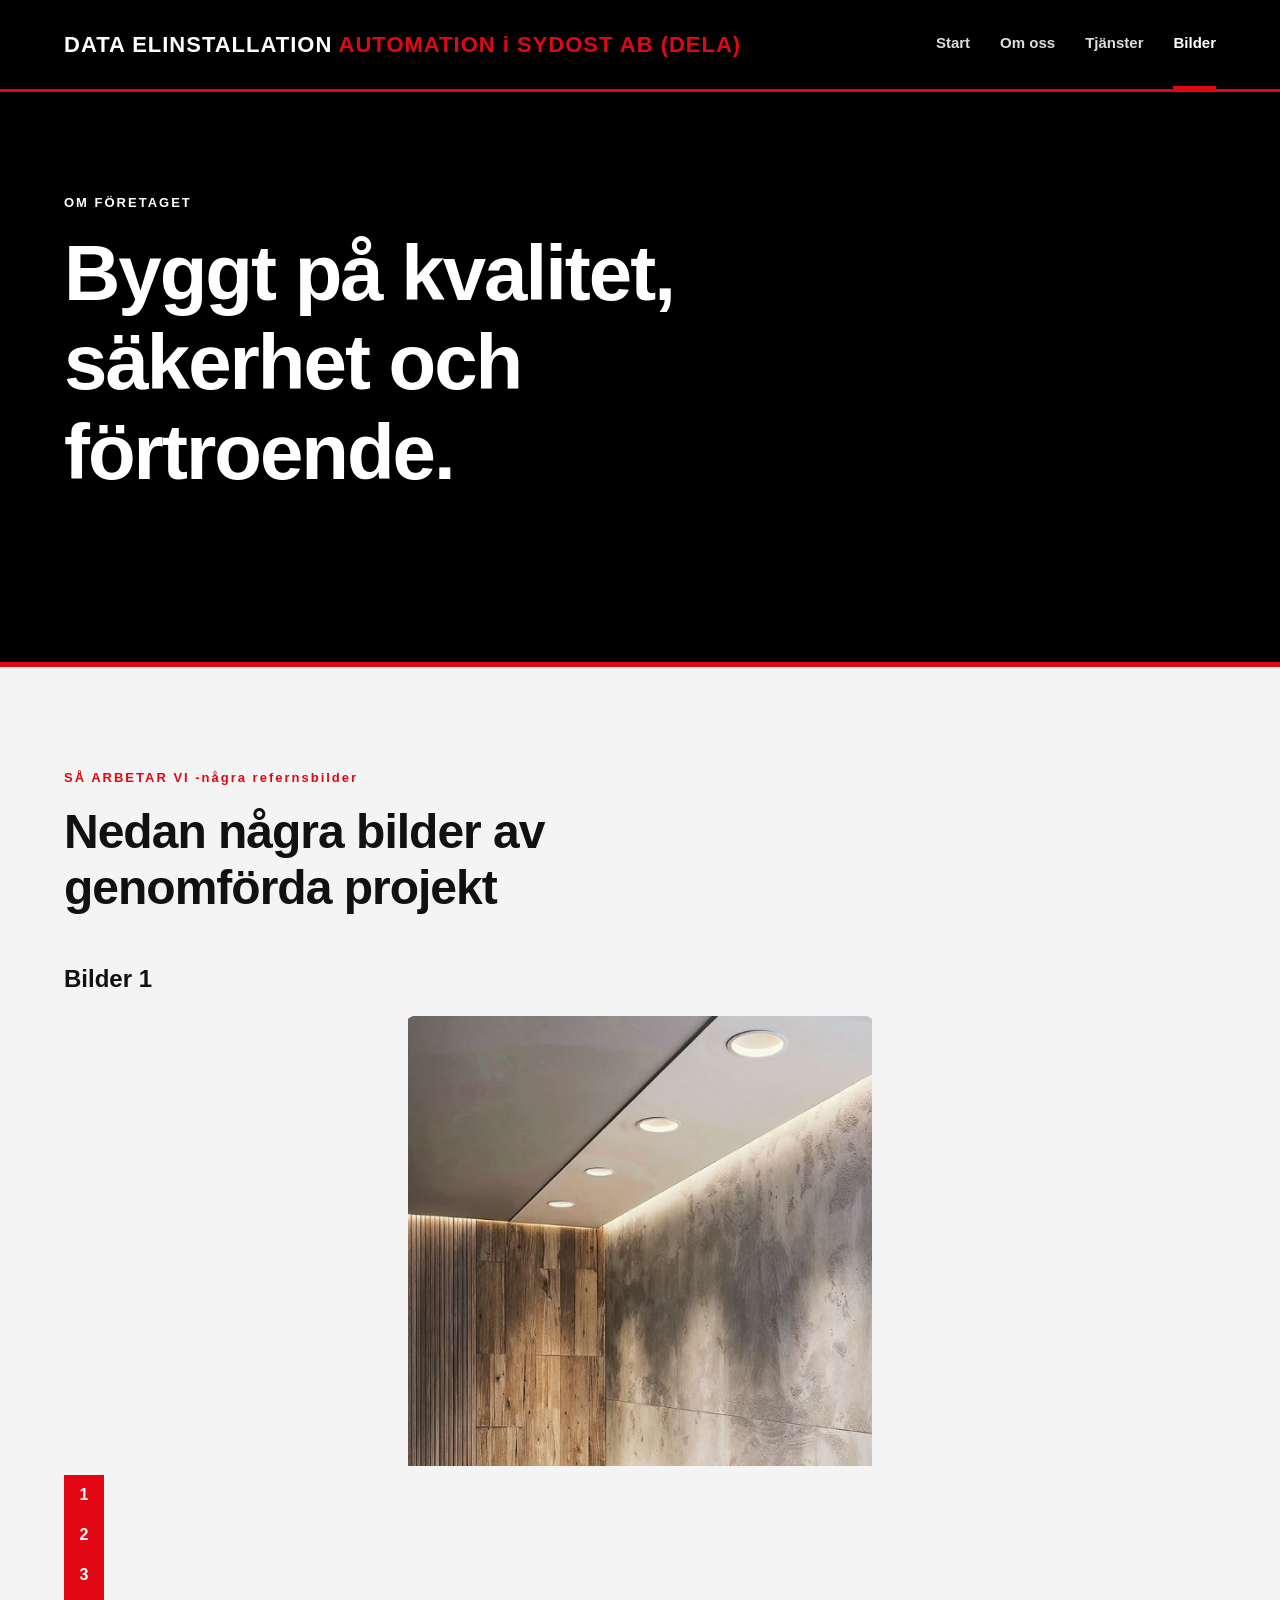
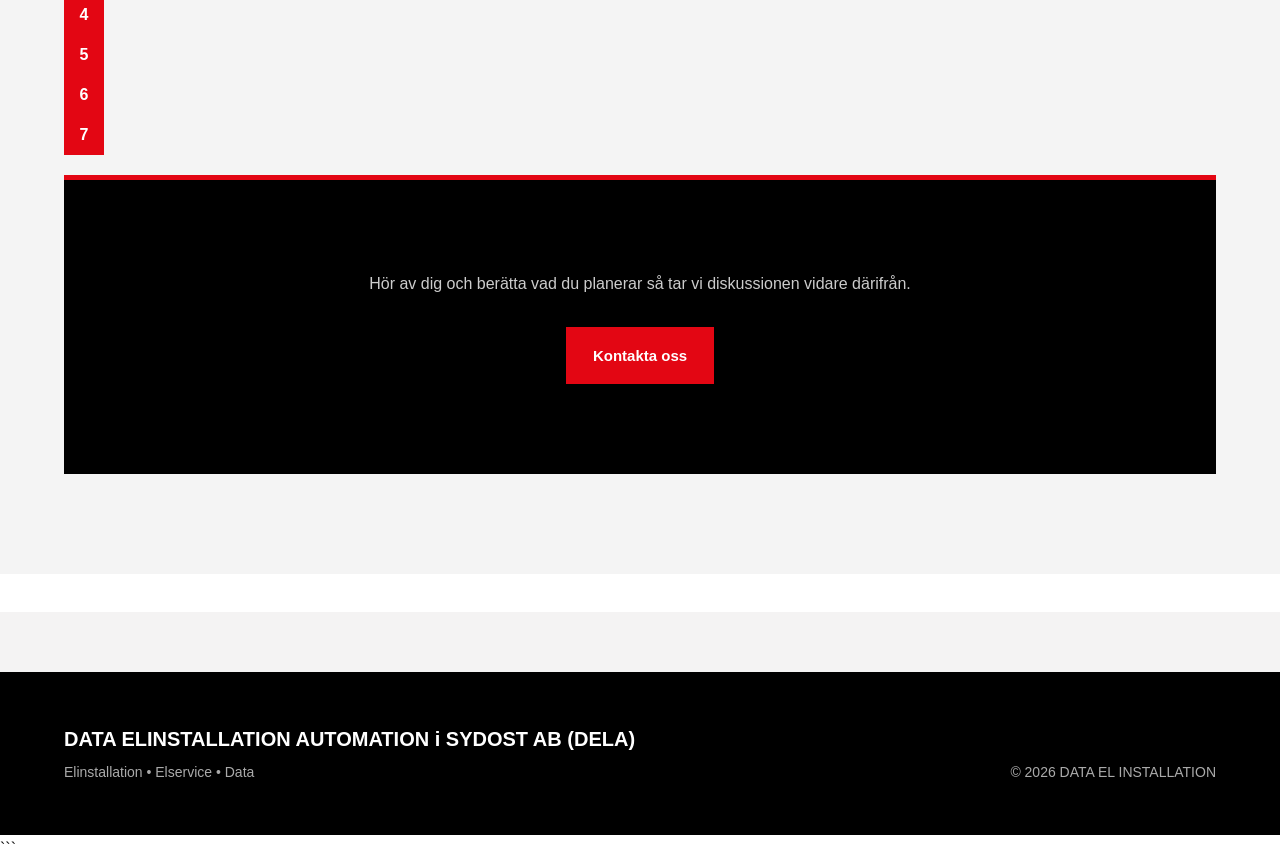
==== bilder.html @ 3f7f7e76 "ändring border" ====
<!DOCTYPE html>
<html lang="sv">

<head>
    <meta charset="UTF-8">
    <meta name="viewport" content="width=device-width, initial-scale=1.0">

    <meta
        name="description"
        content="Läs mer om  DATA ELINSTALLATION AUTOMATION i SYDOST AB (DELA) och hur vi arbetar med elinstallationer, elservice, belysning, data och nätverk."
    >

    <title>Om oss | DATA ELINSTALLATION AUTOMATION i SYDOST AB (DELA)</title>

    <link rel="stylesheet" href="css/style.css">
</head>







<body>

    <header class="site-header">

        <div class="container header-container">

            <a href="index.html" class="logo">
                DATA ELINSTALLATION<span> AUTOMATION i SYDOST AB (DELA) </span>
            </a>

            <nav class="navigation" aria-label="Huvudmeny">
                <a href="index.html">Start</a>
                <a href="om-oss.html">Om oss</a>
                <a href="tjanster.html">Tjänster</a>
                <a href="bilder.html" class="active"> Bilder</a>
               <!-- <a href="kontakt.html">Kontakt</a> -->
            </nav>

        </div>

    </header>


    <main>

        <!-- SIDHUVUD -->
        <section class="page-header">

            <div class="container">

                <p class="eyebrow light">
                    OM FÖRETAGET
                </p>

                <h1>
                   Byggt på kvalitet, säkerhet och förtroende.
                </h1>

            </div>

        </section>


       


        <!-- VÄRDERINGAR -->
        <section class="section section-light">

            <div class="container">

                <div class="section-heading">

                    <p class="eyebrow">
                        SÅ ARBETAR VI -några refernsbilder
                    </p>

                    <h2>
                      Nedan några bilder av genomförda projekt
                    </h2>

                </div>





    <h3>Bilder 1</h3>


    





<div style="text-align: center;">

    <!-- Bildvisning -->
    <div>
        <img id="bildvisare"
             src="bilder/Spot1.PNG"
             alt="Spot1"
             style="width: 100%; max-width: 800px; height: 450px; object-fit: contain;">
    </div>


<!-- Klickbara bildnummer -->
<div class="quality-navigation">

    <button class="bildknapp" onclick="visaBild(1)">1</button>
    <button class="bildknapp" onclick="visaBild(2)">2</button>
    <button class="bildknapp" onclick="visaBild(3)">3</button>
    <button class="bildknapp" onclick="visaBild(4)">4</button>
    <button class="bildknapp" onclick="visaBild(5)">5</button>
    <button class="bildknapp" onclick="visaBild(6)">6</button>
    <button class="bildknapp" onclick="visaBild(7)">7</button>

</div>



</div>

<script>
    function visaBild(nummer) {

        const bilder = [
            "bilder/Spot1.PNG",
            "bilder/Spot2.PNG",
            "bilder/Spot3.PNG",
            "bilder/Spot4.PNG",
            "bilder/Spot5.PNG",
            "bilder/Spot6.PNG",
            "bilder/Spot7.PNG"
        ];

        const bild = document.getElementById("bildvisare");

        bild.src = bilder[nummer - 1];
        bild.alt = "Spot" + nummer;
    }
</script>




<div style="height: 20px;"></div>




        <!-- CTA -->
        <section class="cta">

            <div class="container">

                <p>
                    Hör av dig och berätta vad du planerar så tar vi
                    diskussionen vidare därifrån.
                </p>

                <a href="kontakt.html" class="button">
                    Kontakta oss
                </a>

            </div>

        </section>

    </main>


    <footer class="site-footer">

        <div class="container footer-container">

            <div>
                <div class="footer-logo">
                     DATA ELINSTALLATION AUTOMATION i SYDOST AB (DELA)
                </div>

                <p>
                      Elinstallation • Elservice • Data
                </p>
            </div>

            <div>
                <p>
                    © 2026 DATA EL INSTALLATION
                </p>
            </div>

        </div>

    </footer>

</body>

</html>
```
---- css/style.css ----
/* =========================================
   DELA DATA EL AUTOMATION
   Gemensam CSS för hela webbplatsen
   Färgtema:
   Svart  #000000
   Röd    #e30613
   Vit    #ffffff
   Grå    #f2f2f2
   ========================================= */


/* ---------- GRUNDINSTÄLLNINGAR ---------- */

.hero-title-row {
    display: flex;
    align-items: center;
    gap: 30px;
}

.hero-title-row h1 {
    flex: 1;
}

.hero-title-image {
    max-width: 100%;
    height: auto;
    object-fit: contain;
    flex-shrink: 1;
}


* {
    box-sizing: border-box;
}

html {
    scroll-behavior: smooth;
}

body {
    margin: 0;
    font-family: Arial, Helvetica, sans-serif;
    background: #ffffff;
    color: #111111;
    line-height: 1.7;
}

img {
    max-width: 100%;
}

a {
    color: inherit;
}

.container {
    width: 90%;
    max-width: 1180px;
    margin: 0 auto;
}


/* ---------- RUBRIKER ---------- */

h1,
h2,
h3 {
    margin-top: 0;
    line-height: 1.15;
}

h1 {
    font-size: clamp(42px, 7vw, 78px);
    letter-spacing: -2px;
    font-weight: 800;
}

h2 {
    font-size: clamp(32px, 4vw, 48px);
    letter-spacing: -1px;
    font-weight: 800;
}

h3 {
    font-size: 24px;
    font-weight: 700;
}

p {
    margin-top: 0;
}

.eyebrow {
    color: #e30613;
    font-size: 13px;
    font-weight: 700;
    letter-spacing: 2px;
    margin-bottom: 15px;
}

.eyebrow.light {
    color: #ffffff;
}


/* ---------- HEADER ---------- */

.site-header {
    background: #000000;
    color: #ffffff;
    border-bottom: 3px solid #e30613;
}

.header-container {
    min-height: 82px;

    display: flex;
    justify-content: space-between;
    align-items: center;
}

.logo {
    color: #ffffff;
    text-decoration: none;
    font-size: 22px;
    font-weight: 800;
    letter-spacing: 1px;
}

.logo span {
    color:#e30613;
}


/* ---------- NAVIGATION ---------- */

.navigation {
    display: flex;
    gap: 30px;
}

.navigation a {
    color: #dddddd;
    text-decoration: none;
    font-size: 15px;
    font-weight: 600;
    padding: 30px 0;
    border-bottom: 3px solid transparent;

    transition:
        color 0.2s ease,
        border-color 0.2s ease;
}

.navigation a:hover,
.navigation a.active {
    color: #ffffff;
    border-bottom-color: #e30613;
}


/* ---------- HERO ---------- border-bottom: 5px solid #e30613; */

.hero {
    min-height: 650px;

    display: flex;
    align-items: center;

    color: #ffffff;

    background:
        linear-gradient(
            90deg,
            rgba(0, 0, 0, 0.98),
            rgba(0, 0, 0, 0.88),
            rgba(0, 0, 0, 0.65)
        ),
        #111111;

    border-bottom: 5px solid #e30613;
}

.hero-content {
    padding-top: 90px;
    padding-bottom: 90px;
}

.hero h1 {
    max-width: 850px;
    margin-bottom: 25px;
}

.hero h1 span {
    color: #13dd50;
}

.hero-text {
    max-width: 650px;
    color: #dddddd;
    font-size: 19px;
    margin-bottom: 35px;
}

.hero-buttons {
    display: flex;
    gap: 15px;
    flex-wrap: wrap;
}


/* ---------- KNAPPAR ---------- */

.button {
    display: inline-block;

    background: #e30613;
    color: #ffffff;

    border: 2px solid #e30613;

    padding: 14px 25px;

    text-decoration: none;
    font-size: 15px;
    font-weight: 700;

    cursor: pointer;

    transition:
        background 0.2s ease,
        color 0.2s ease,
        border-color 0.2s ease,
        transform 0.2s ease;
}

.button:hover {
    background: #b8000b;
    border-color: #b8000b;
    color: #ffffff;
    transform: translateY(-2px);
}

.button-secondary {
    background: transparent;
    color: #ffffff;
    border-color: #ffffff;
}

.button-secondary:hover {
    background: #ffffff;
    color: #000000;
    border-color: #ffffff;
}


/* ---------- VANLIGA SEKTIONER ---------- */

.section {
    padding: 100px 0;
}

.section-light {
    background: #f4f4f4;
}

.section-dark {
    background: #111111;
    color: #ffffff;
}

.section-heading {
    max-width: 750px;
    margin-bottom: 50px;
}

.section-heading > p:last-child {
    color: #666666;
    font-size: 18px;
}

.section-dark .section-heading > p:last-child {
    color: #cccccc;
}


/* ---------- TVÅ KOLUMNER ---------- */

.two-columns {
    display: grid;
    grid-template-columns: 1fr 1fr;
    gap: 80px;
    align-items: start;
}

.large-text {
    font-size: 18px;
    color: #555555;
}


/* ---------- KORT ---------- */

.cards {
    display: grid;
    grid-template-columns: repeat(3, 1fr);
    gap: 25px;
}

.card {
    padding: 35px;
    border: 1px solid #dddddd;
    background: #ffffff;

    transition:
        transform 0.2s ease,
        border-color 0.2s ease,
        box-shadow 0.2s ease;
}

.card:hover {
    transform: translateY(-4px);
    border-color: #e30613;
    box-shadow: 0 8px 25px rgba(0, 0, 0, 0.08);
}

.card-number {
    color: #e30613;
    font-weight: bold;
    margin-bottom: 35px;
}

.card p {
    color: #666666;
}


/* ---------- CHECK LIST ---------- */

.check-list > div {
    border-top: 1px solid #444444;
    padding: 25px 0;
}

.check-list > div:last-child {
    border-bottom: 1px solid #444444;
}

.check-list strong {
    font-size: 20px;
}

.check-list p {
    color: #bbbbbb;
    margin-top: 5px;
    margin-bottom: 0;
}


/* ---------- SIDHUVUD ---------- color: #e30613; */

.page-header {
    background: #000000;
    color: #ffffff;
    padding: 100px 0;
   /* border-bottom: 5px solid #ce5fa5; steffo KANT NEDANFÖR påalla sidorutomindet sidan */
     border-bottom: 5px solid  #e30613;
}

.page-header h1 {
    max-width: 850px;
}

.page-header h1 span {
    color: #e30613;
}


/* ---------- TJÄNSTESIDA ---------- */

.service-grid {
    border-top: 1px solid #dddddd;
}

.service-item {
    display: grid;
    grid-template-columns: 100px 1fr;

    gap: 30px;

    padding: 40px 0;

    border-bottom: 1px solid #dddddd;

    transition:
        border-color 0.2s ease,
        padding-left 0.2s ease;
}

.service-item:hover {
    border-bottom-color: #e30613;
}

.service-item > span {
    color: #e30613;
    font-weight: 700;
}

.service-item h2 {
    font-size: 30px;
    margin-bottom: 10px;
}

.service-item p {
    max-width: 700px;
    color: #666666;
}


/* ---------- CTA ---------- */

.cta {
    background: #000000;
    color: #ffffff;
    padding: 90px 0;

    border-top: 5px solid #e30613;
}

.cta .container {
    max-width: 900px;
    text-align: center;
}

.cta h2 {
    color: #ffffff;
}

.cta p:not(.eyebrow) {
    max-width: 650px;
    margin-left: auto;
    margin-right: auto;
    margin-bottom: 30px;
    color: #cccccc;
}


/* ---------- KONTAKT ---------- */

.contact-layout {
    display: grid;
    grid-template-columns: 0.8fr 1.2fr;
    gap: 80px;
}

.contact-info > p {
    color: #666666;
}

.contact-details {
    margin-top: 45px;
}

.contact-details > div {
    padding: 18px 0;
    border-top: 1px solid #dddddd;
}

.contact-details > div:last-child {
    border-bottom: 1px solid #dddddd;
}

.contact-details span {
    display: block;
    color: #777777;
    font-size: 13px;
    margin-bottom: 3px;
}

.contact-details strong {
    font-size: 17px;
}


/* ---------- FORMULÄR ---------- */

.form-box {
    background: #f4f4f4;
    padding: 45px;
    border-top: 4px solid #e30613;
}

.form-group {
    margin-bottom: 22px;
}

.form-group label {
    display: block;
    font-weight: 700;
    font-size: 14px;
    margin-bottom: 7px;
}

.form-group input,
.form-group textarea,
.form-group select {
    width: 100%;

    background: #ffffff;

    border: 1px solid #cccccc;

    padding: 14px;

    font-family: inherit;
    font-size: 16px;

    outline: none;

    transition:
        border-color 0.2s ease,
        box-shadow 0.2s ease;
}

.form-group textarea {
    resize: vertical;
}

.form-group input:focus,
.form-group textarea:focus,
.form-group select:focus {
    border-color: #e30613;
    box-shadow: 0 0 0 2px rgba(227, 6, 19, 0.12);
}

.form-button {
    width: 100%;
}


/* ---------- FOOTER ---------- */

.site-footer {
    background: #000000;
    color: #aaaaaa;
    padding: 50px 0;

    border-top: 60px solid #f4f3f3;
    margin-top: 10mm;
}

.footer-container {
    display: flex;
    justify-content: space-between;
    align-items: end;
    gap: 40px;
}

.footer-logo {
    color: #ffffff;
    font-size: 20px;
    font-weight: 800;
    margin-bottom: 5px;
}

.footer-logo span {
    color: #1ad117;
}

.site-footer p {
    margin: 0;
    font-size: 14px;
}


/* ---------- TEKNISK ACCENT ---------- */

.hero::before {
    content: "";
    position: absolute;
    left: 0;
    top: 0;
    width: 5px;
    height: 100%;
       background: #111111;

  /*  background: #0c0fb0;       steffo kant på framsida ----TILL VÄNSTER--         */
}

.hero {
    position: relative;
}


/* ---------- MARKERING ---------- */

::selection {
  /*   background: #bf0fb0;  steffo kant på framsida  ----NERTILL---*/
     background: #e30613;
    color: #ffffff;
}


/* =========================================
   MOBIL OCH SURFPLATTA
   ========================================= */

@media (max-width: 800px) {

    /* Header */

    .header-container {
        flex-direction: column;
        padding-top: 20px;
    }

    .navigation {
        width: 100%;
        justify-content: center;
        gap: 16px;
        flex-wrap: wrap;
    }

    .navigation a {
        padding: 18px 0;
    }


    /* Hero */

    .hero {
        min-height: auto;
    }

    .hero-content {
        padding-top: 80px;
        padding-bottom: 80px;
    }

    .hero h1 {
        letter-spacing: -1px;
    }


    /* Sektioner */

    .section {
        padding: 70px 0;
    }


    /* Kolumner */

    .two-columns,
    .contact-layout {
        grid-template-columns: 1fr;
        gap: 40px;
    }


    /* Kort */

    .cards {
        grid-template-columns: 1fr;
    }


    /* Tjänster */

    .service-item {
        grid-template-columns: 50px 1fr;
    }


    /* Formulär */

    .form-box {
        padding: 25px;
    }


    /* Footer */

    .footer-container {
        flex-direction: column;
        align-items: flex-start;
    }

}


/* ---------- EXTRA LITEN MOBIL ---------- */

@media (max-width: 500px) {

    .navigation {
        gap: 12px;
    }

    .navigation a {
        font-size: 13px;
    }

    .hero-buttons .button {
        width: 100%;
        text-align: center;
    }

    .service-item {
        grid-template-columns: 1fr;
        gap: 5px;
    }

}














/* MANUELLT BILDSPEL */

.quality-slideshow {
    width: 100%;
    height: 250px;
    overflow: hidden;
    position: relative;
}

.quality-slideshow input {
    display: none;
}

.quality-slides {
    display: flex;
    width: 500%;
    height: 100%;
    transition: transform 0.4s ease;
}

.quality-slide {
    width: 20%;
    height: 100%;
}

.quality-slide img {
    width: 100%;
    height: 100%;
    object-fit: contain;
}

/* BYT BILD */

#bild1:checked ~ .quality-slides {
    transform: translateX(0);
}

#bild2:checked ~ .quality-slides {
    transform: translateX(-20%);
}

#bild3:checked ~ .quality-slides {
    transform: translateX(-40%);
}

#bild4:checked ~ .quality-slides {
    transform: translateX(-60%);
}

#bild5:checked ~ .quality-slides {
    transform: translateX(-80%);
}

/* BILDKNAPPAR */


/* Röda fyrkantiga knappar med vita siffror */
.quality-navigation .bildknapp {
    background-color: #e30613;
    color: #ffffff;
    border: none;
    width: 40px;
    height: 40px;
    padding: 0;
    display: flex;
    align-items: center;
    justify-content: center;
    cursor: pointer;
    font-size: 16px;
    font-weight: bold;
    border-radius: 0;
}

/* Mörkare röd när musen ligger över knappen */
.quality-navigation .bildknapp:hover {
    background-color: #b8050f;
}





/* Bildspel */
.quality-slideshow {
    width: 100%;
    height: 250px;
    position: relative;
    overflow: hidden;
}

.quality-slideshow input {
    display: none;
}

/* Bildspårets storlek */
.quality-slides {
    display: flex;
    width: 500%;
    height: 100%;
    transition: transform 0.4s ease;
}

/* En bild åt gången */
.quality-slide {
    flex: 0 0 20%;
    width: 20%;
    height: 100%;
    overflow: hidden;
}

/* Alla bilder får samma storlek */
.quality-slide img {
    display: block;
    width: 100%;
    height: 250px;
    object-fit: contain;
}

/* Välj bild */
#bild1:checked ~ .quality-slides {
    transform: translateX(0);
}

#bild2:checked ~ .quality-slides {
    transform: translateX(-20%);
}

#bild3:checked ~ .quality-slides {
    transform: translateX(-40%);
}

#bild4:checked ~ .quality-slides {
    transform: translateX(-60%);
}

#bild5:checked ~ .quality-slides {
    transform: translateX(-80%);
}
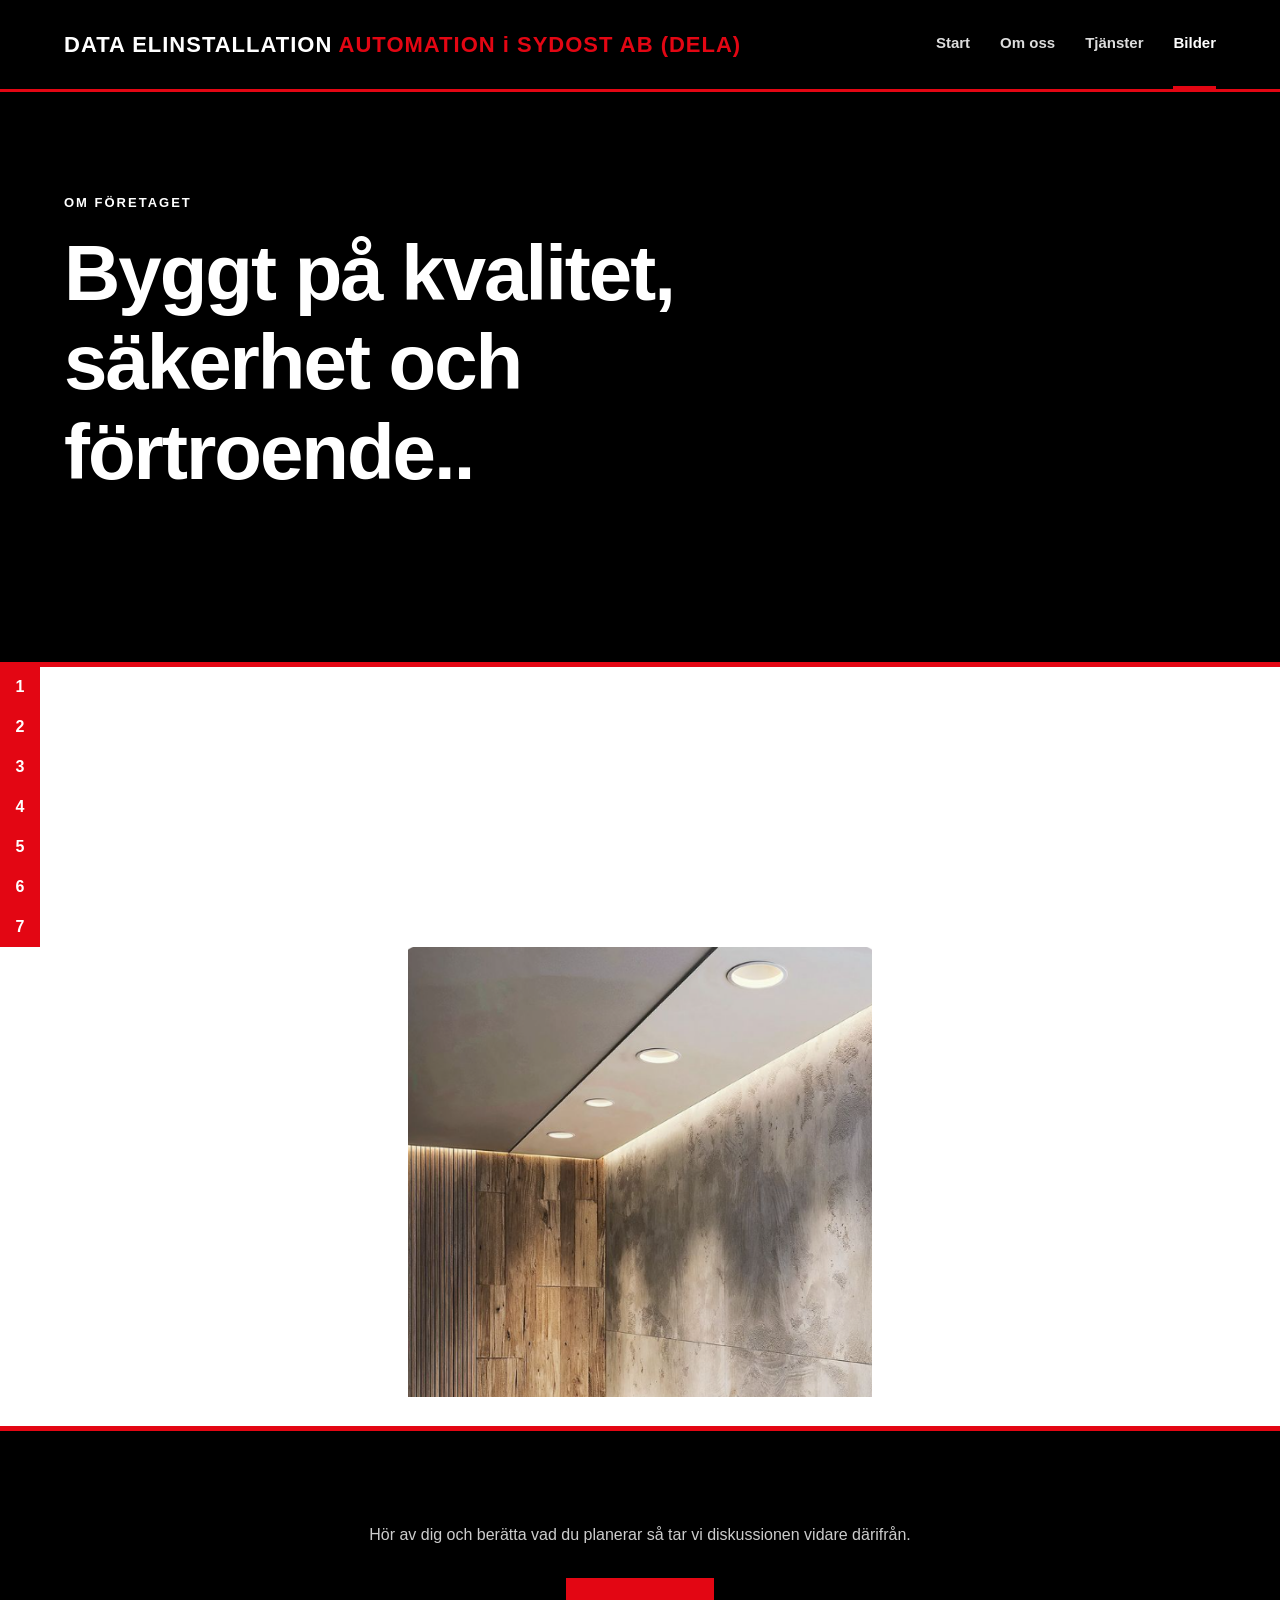
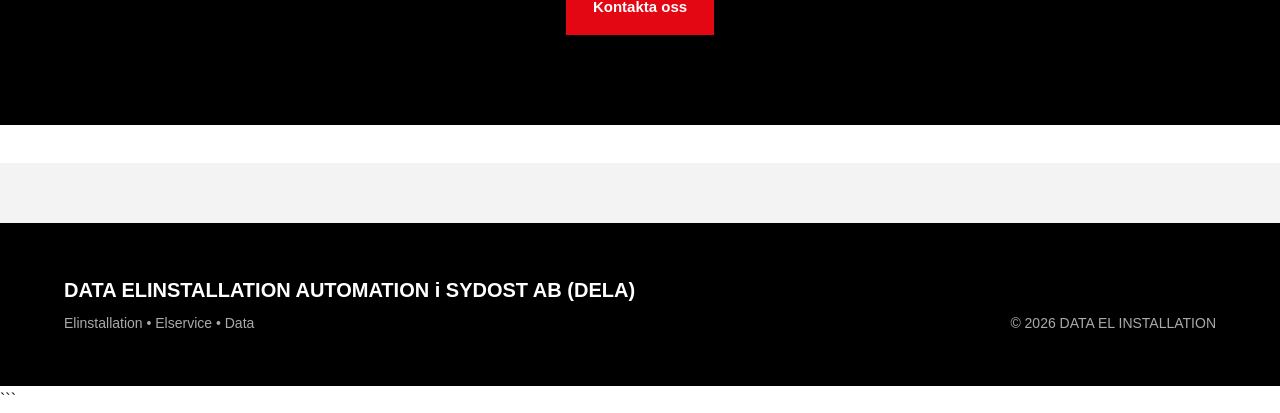
==== commit 0d510ea6: "ändring border" ====
--- a/bilder.html
+++ b/bilder.html
@@ -57,7 +57,7 @@
                 </p>
 
                 <h1>
-                   Byggt på kvalitet, säkerhet och förtroende.
+                   Byggt på kvalitet, säkerhet och förtroende..
                 </h1>
 
             </div>
@@ -65,10 +65,7 @@
         </section>
 
 
-       
-
-
-        <!-- VÄRDERINGAR -->
+        <!-- VÄRDERINGAR 
         <section class="section section-light">
 
             <div class="container">
@@ -85,13 +82,9 @@
 
                 </div>
 
-
-
-
-
     <h3>Bilder 1</h3>
 
-
+-->
     
 
 
@@ -100,13 +93,7 @@
 
 <div style="text-align: center;">
 
-    <!-- Bildvisning -->
-    <div>
-        <img id="bildvisare"
-             src="bilder/Spot1.PNG"
-             alt="Spot1"
-             style="width: 100%; max-width: 800px; height: 450px; object-fit: contain;">
-    </div>
+ 
 
 
 <!-- Klickbara bildnummer -->
@@ -121,6 +108,17 @@
     <button class="bildknapp" onclick="visaBild(7)">7</button>
 
 </div>
+
+
+
+   <!-- Bildvisning -->
+    <div>
+        <img id="bildvisare"
+             src="bilder/Spot1.PNG"
+             alt="Spot1"
+             style="width: 100%; max-width: 800px; height: 450px; object-fit: contain;">
+    </div>
+
 
 
 
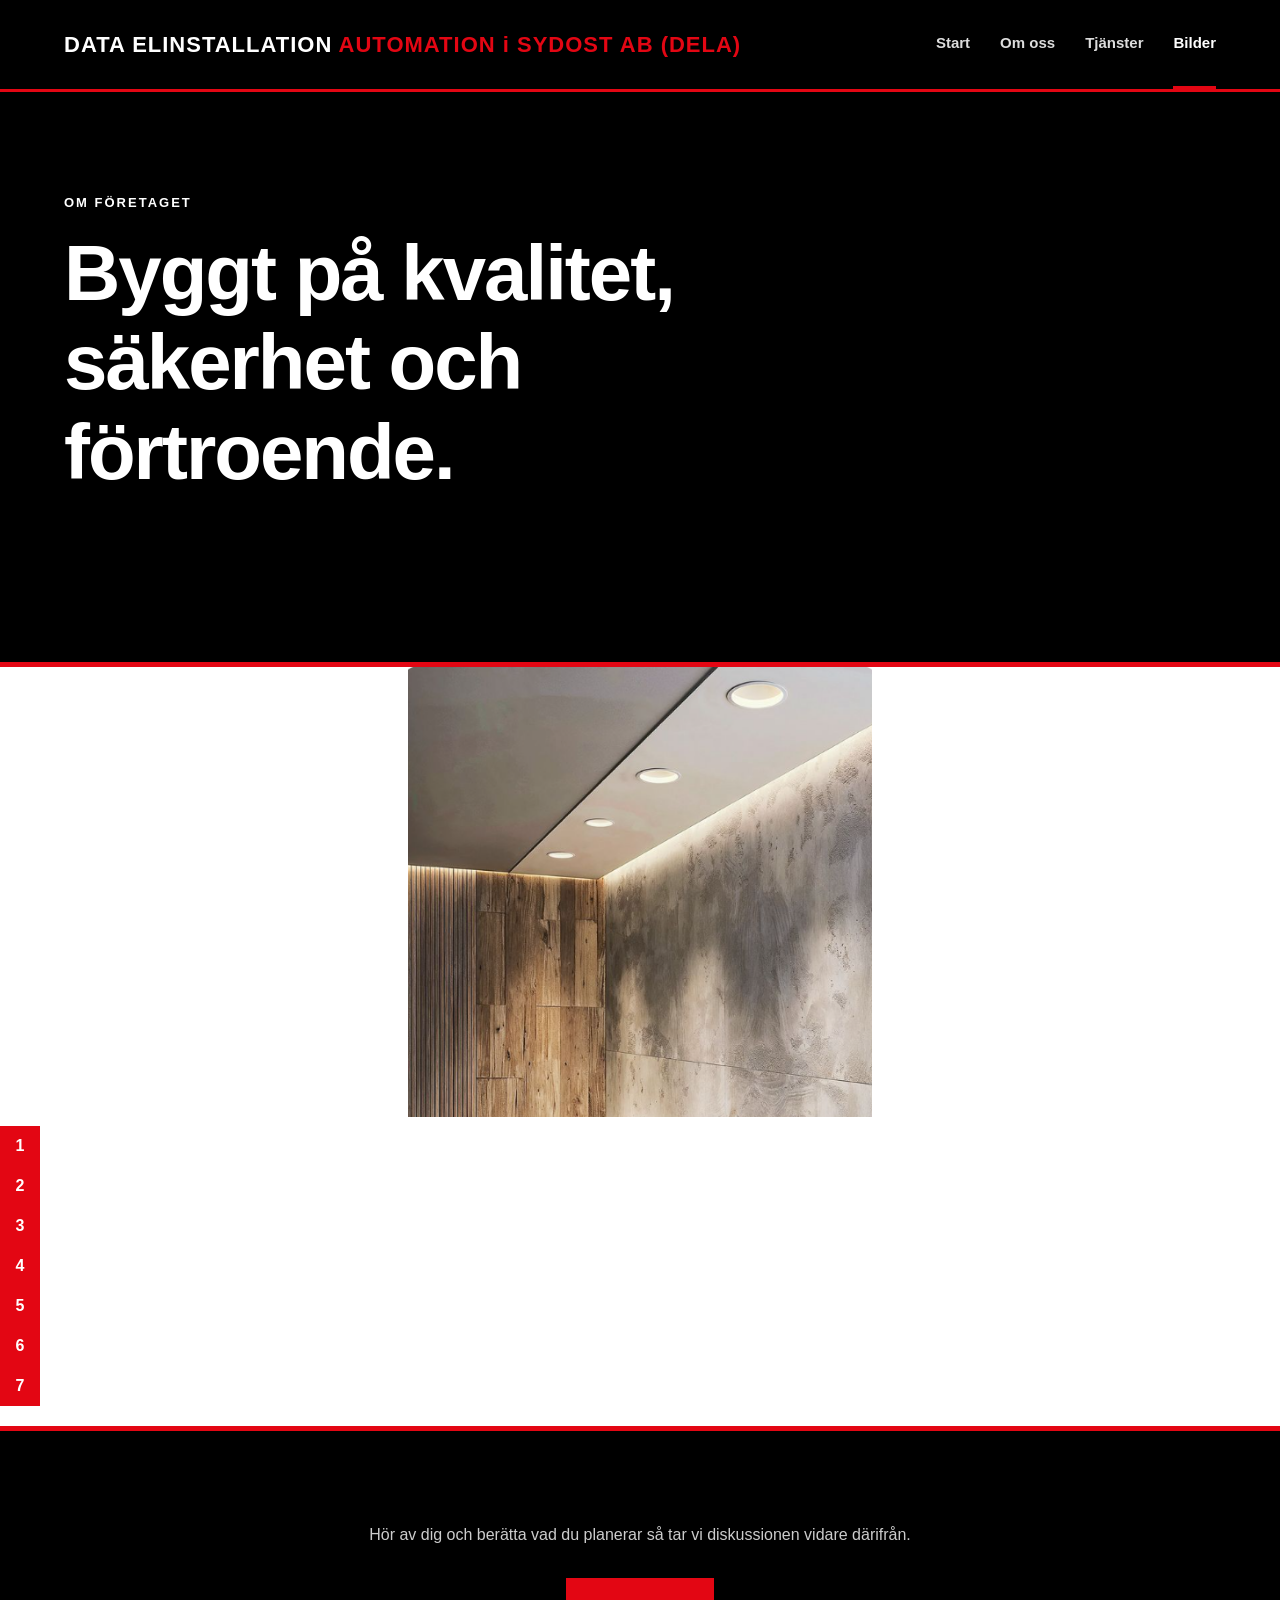
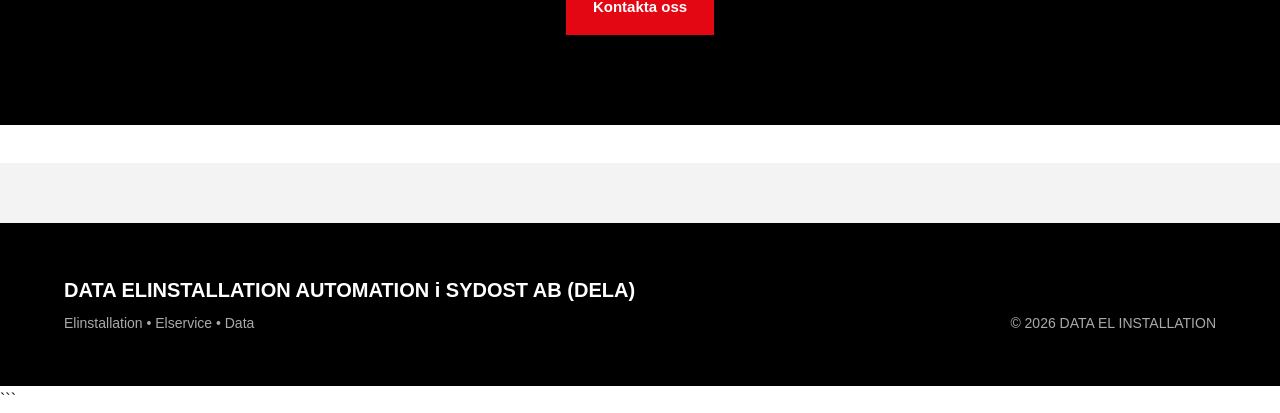
==== commit 05727ae7: "ändring border" ====
--- a/bilder.html
+++ b/bilder.html
@@ -57,7 +57,7 @@
                 </p>
 
                 <h1>
-                   Byggt på kvalitet, säkerhet och förtroende..
+                   Byggt på kvalitet, säkerhet och förtroende.
                 </h1>
 
             </div>
@@ -93,7 +93,13 @@
 
 <div style="text-align: center;">
 
- 
+   <!-- Bildvisning -->
+    <div>
+        <img id="bildvisare"
+             src="bilder/Spot1.PNG"
+             alt="Spot1"
+             style="width: 100%; max-width: 800px; height: 450px; object-fit: contain;">
+    </div>
 
 
 <!-- Klickbara bildnummer -->
@@ -111,13 +117,7 @@
 
 
 
-   <!-- Bildvisning -->
-    <div>
-        <img id="bildvisare"
-             src="bilder/Spot1.PNG"
-             alt="Spot1"
-             style="width: 100%; max-width: 800px; height: 450px; object-fit: contain;">
-    </div>
+ 
 
 
 
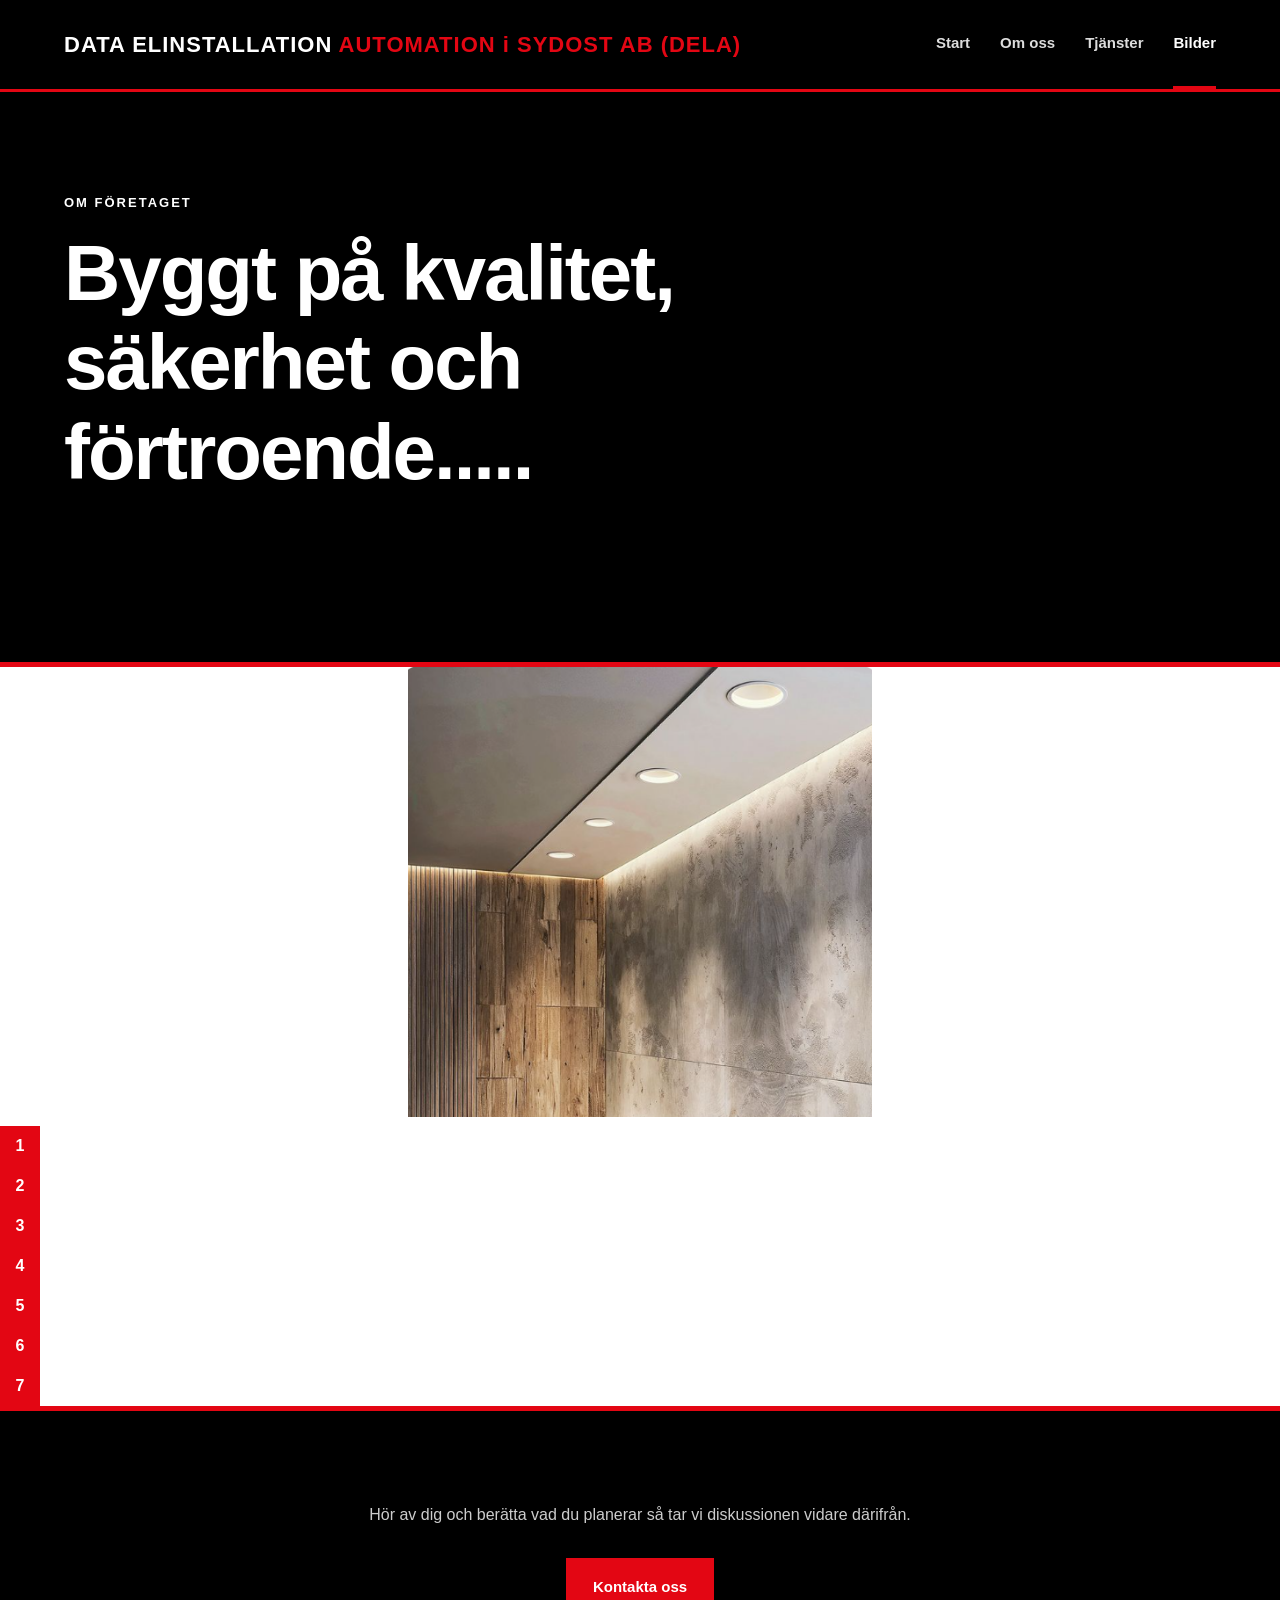
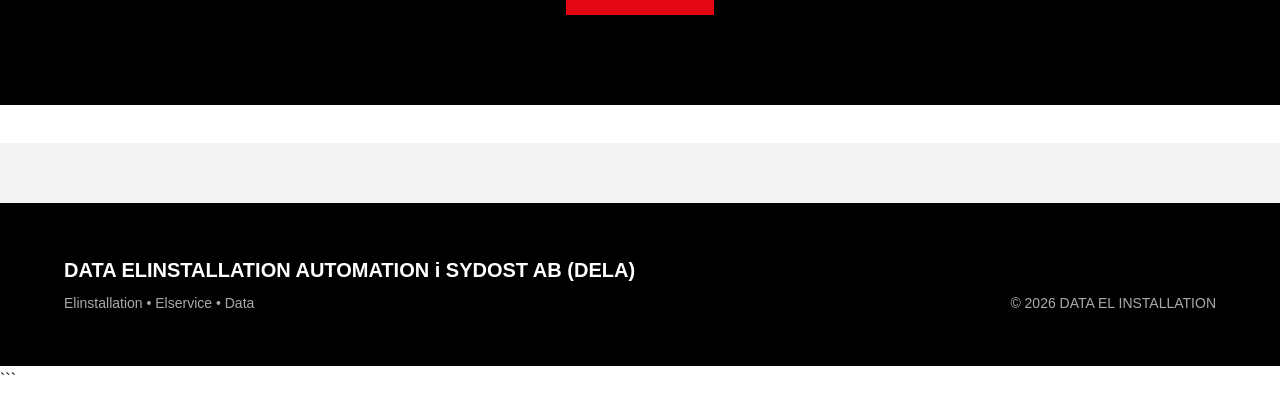
==== commit 79b47248: "ändring border" ====
--- a/bilder.html
+++ b/bilder.html
@@ -57,7 +57,7 @@
                 </p>
 
                 <h1>
-                   Byggt på kvalitet, säkerhet och förtroende.
+                   Byggt på kvalitet, säkerhet och förtroende.....
                 </h1>
 
             </div>
@@ -115,13 +115,6 @@
 
 </div>
 
-
-
- 
-
-
-
-
 </div>
 
 <script>
@@ -147,7 +140,7 @@
 
 
 
-<div style="height: 20px;"></div>
+<!--   <div style="height: 20px;"></div>    -->
 
 
 
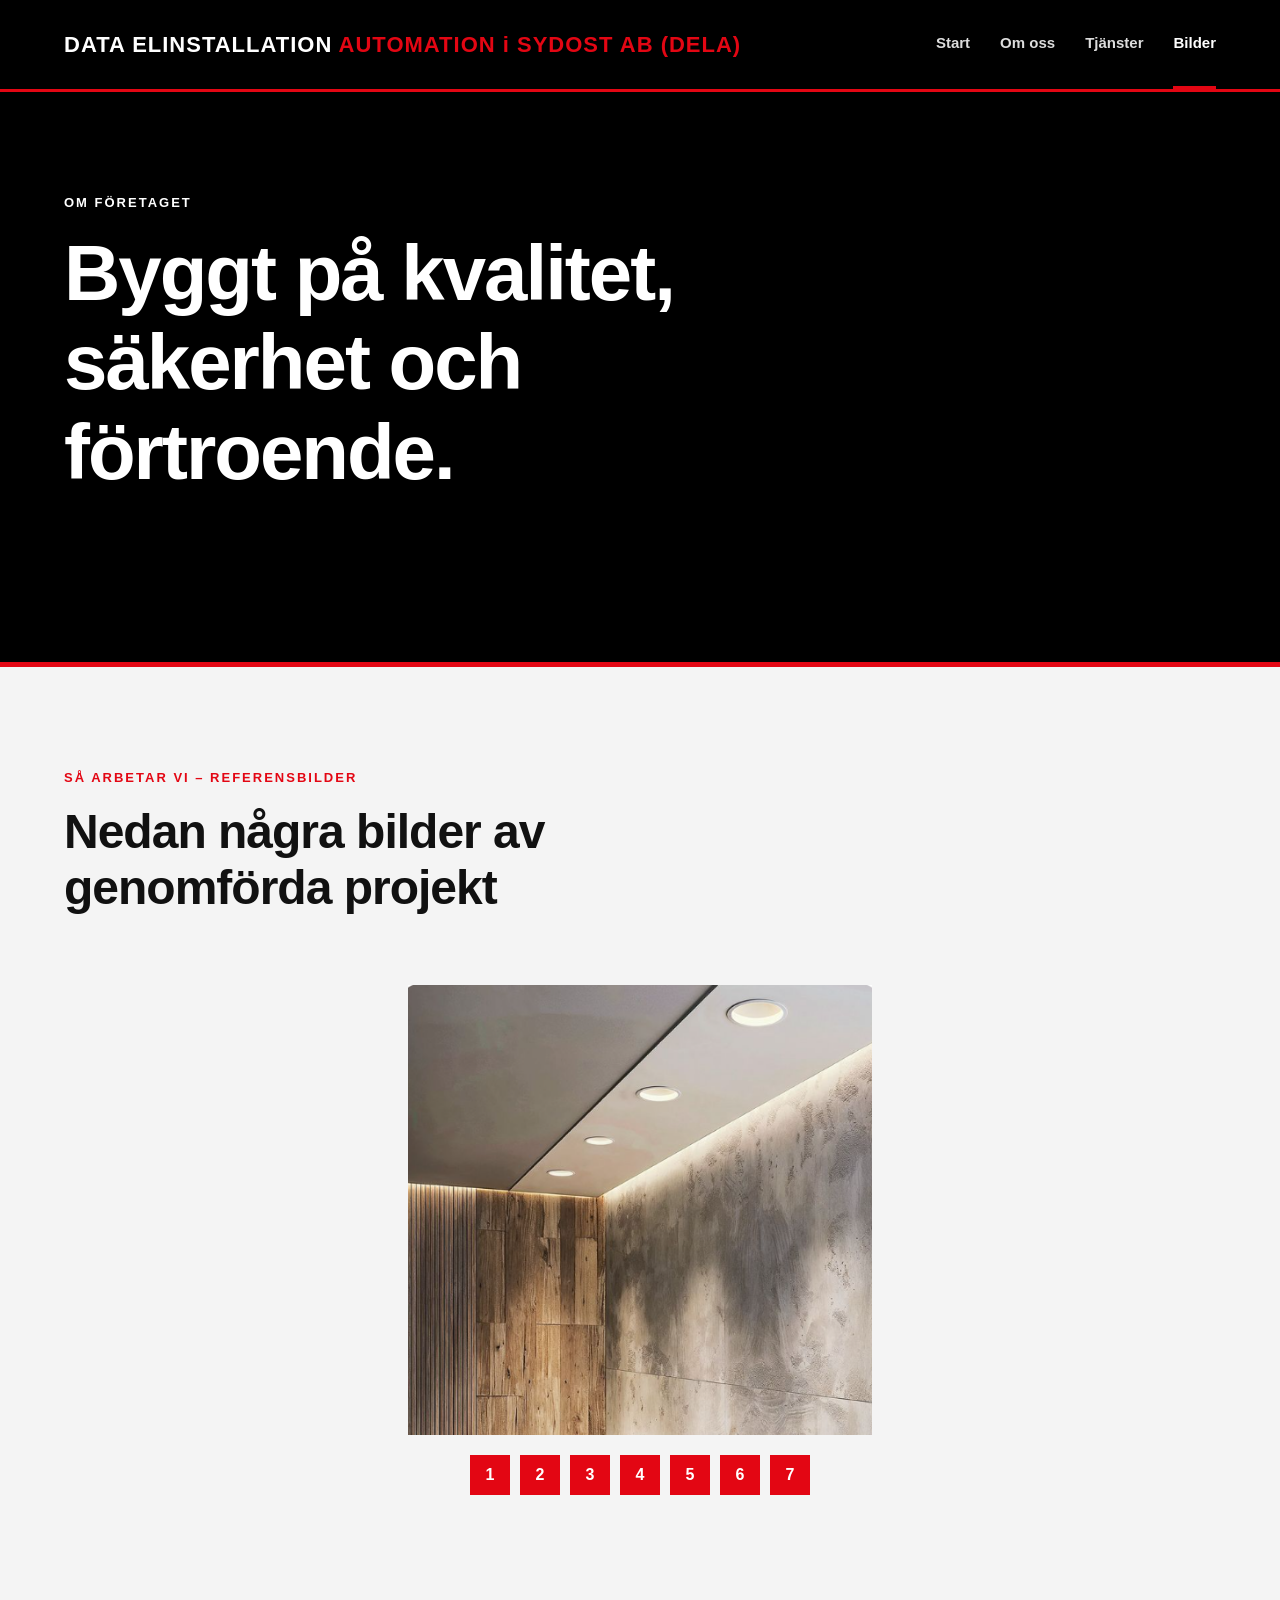
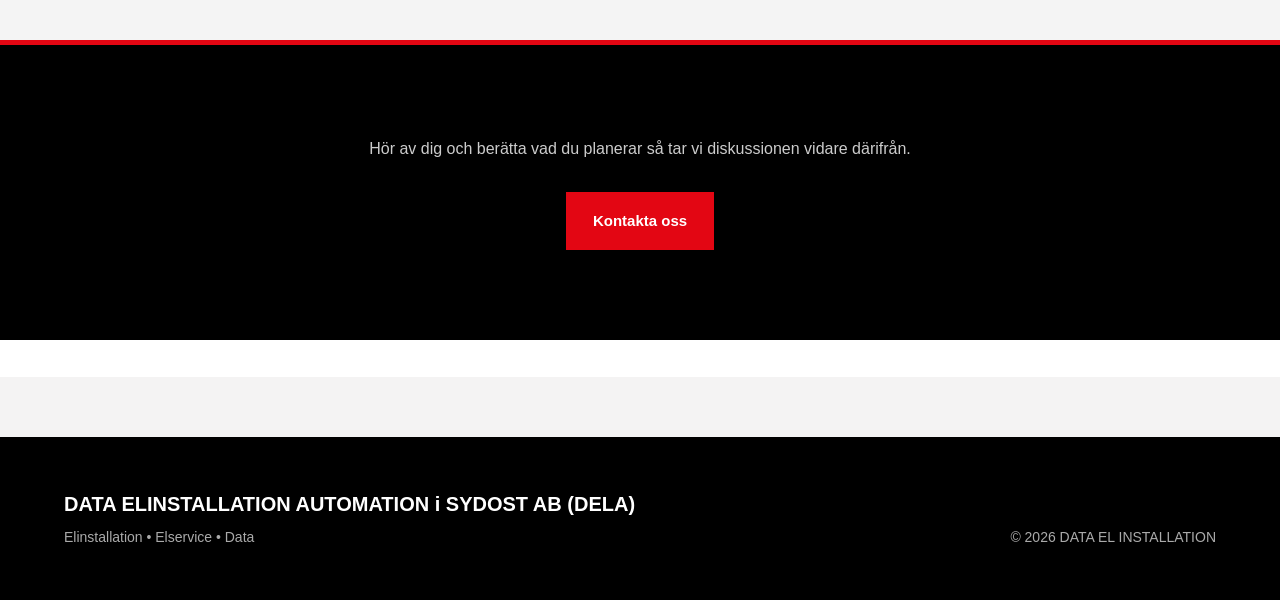
==== commit 091a1b95: "ändring border" ====
--- a/bilder.html
+++ b/bilder.html
@@ -8,36 +8,195 @@
 
     <meta
         name="description"
-        content="Läs mer om  DATA ELINSTALLATION AUTOMATION i SYDOST AB (DELA) och hur vi arbetar med elinstallationer, elservice, belysning, data och nätverk."
+        content="Läs mer om DATA ELINSTALLATION AUTOMATION i SYDOST AB (DELA) och se bilder från genomförda projekt inom elinstallationer, belysning, data och nätverk."
     >
 
-    <title>Om oss | DATA ELINSTALLATION AUTOMATION i SYDOST AB (DELA)</title>
+    <title>Bilder | DATA ELINSTALLATION AUTOMATION i SYDOST AB (DELA)</title>
 
     <link rel="stylesheet" href="css/style.css">
+
+    <!-- Bildspel och klickknappar -->
+    <style>
+
+        /* =========================================
+           BILDSPEL
+           ========================================= */
+
+        .bildspel-container {
+            width: 100%;
+            text-align: center;
+            padding: 20px 0;
+        }
+
+        /* Bildvisning */
+        #bildvisare {
+            display: block;
+            width: 100%;
+            max-width: 800px;
+            height: 450px;
+            object-fit: contain;
+            margin: 0 auto;
+        }
+
+
+        /* =========================================
+           BILDKNAPPAR
+           ========================================= */
+
+        .quality-navigation {
+            position: relative;
+            display: flex;
+            flex-direction: row;
+            flex-wrap: nowrap;
+
+            justify-content: center;
+            align-items: center;
+
+            gap: 10px;
+
+            margin-top: 20px;
+            margin-bottom: 25px;
+
+            width: 100%;
+        }
+
+        /* Röda fyrkantiga knappar med vita siffror */
+        .quality-navigation .bildknapp {
+            background-color: #e30613;
+            color: #ffffff;
+
+            border: none;
+            border-radius: 0;
+
+            width: 40px;
+            height: 40px;
+            min-width: 40px;
+
+            padding: 0;
+
+            display: flex;
+            align-items: center;
+            justify-content: center;
+
+            font-size: 16px;
+            font-weight: bold;
+
+            cursor: pointer;
+            flex-shrink: 0;
+        }
+
+        /* Mörkare röd vid muspekaren */
+        .quality-navigation .bildknapp:hover {
+            background-color: #b8050f;
+        }
+
+
+        /* =========================================
+           TELEFON – STÅENDE LÄGE
+           ========================================= */
+
+        @media screen and (max-width: 600px) {
+
+            #bildvisare {
+                width: 100%;
+                height: 55vh;
+                max-height: 450px;
+                object-fit: contain;
+            }
+
+            .quality-navigation {
+                position: relative;
+                flex-direction: row;
+                flex-wrap: nowrap;
+
+                justify-content: center;
+                gap: 6px;
+
+                margin-top: 15px;
+                margin-bottom: 20px;
+            }
+
+            .quality-navigation .bildknapp {
+                width: 35px;
+                height: 35px;
+                min-width: 35px;
+
+                font-size: 14px;
+            }
+        }
+
+
+        /* =========================================
+           TELEFON – LIGGANDE LÄGE
+           ========================================= */
+
+        @media screen and (max-width: 900px) and (orientation: landscape) {
+
+            #bildvisare {
+                width: 100%;
+                height: 55vh;
+                max-height: 350px;
+                object-fit: contain;
+            }
+
+            .quality-navigation {
+                position: relative;
+                bottom: auto;
+
+                display: flex;
+                flex-direction: row;
+                flex-wrap: nowrap;
+
+                justify-content: center;
+                align-items: center;
+
+                gap: 8px;
+
+                margin-top: 12px;
+                margin-bottom: 20px;
+            }
+
+            .quality-navigation .bildknapp {
+                width: 32px;
+                height: 32px;
+                min-width: 32px;
+
+                font-size: 14px;
+            }
+        }
+
+    </style>
+
 </head>
 
 
-
-
-
-
-
 <body>
 
+    <!-- =========================================
+         HEADER
+         ========================================= -->
+
     <header class="site-header">
 
         <div class="container header-container">
 
             <a href="index.html" class="logo">
-                DATA ELINSTALLATION<span> AUTOMATION i SYDOST AB (DELA) </span>
+                DATA ELINSTALLATION
+                <span> AUTOMATION i SYDOST AB (DELA) </span>
             </a>
 
             <nav class="navigation" aria-label="Huvudmeny">
+
                 <a href="index.html">Start</a>
+
                 <a href="om-oss.html">Om oss</a>
+
                 <a href="tjanster.html">Tjänster</a>
-                <a href="bilder.html" class="active"> Bilder</a>
-               <!-- <a href="kontakt.html">Kontakt</a> -->
+
+                <a href="bilder.html" class="active">Bilder</a>
+
+                <!-- <a href="kontakt.html">Kontakt</a> -->
+
             </nav>
 
         </div>
@@ -45,9 +204,14 @@
     </header>
 
 
+    <!-- =========================================
+         HUVUDINNEHÅLL
+         ========================================= -->
+
     <main>
 
         <!-- SIDHUVUD -->
+
         <section class="page-header">
 
             <div class="container">
@@ -57,7 +221,7 @@
                 </p>
 
                 <h1>
-                   Byggt på kvalitet, säkerhet och förtroende.....
+                    Byggt på kvalitet, säkerhet och förtroende.
                 </h1>
 
             </div>
@@ -65,7 +229,10 @@
         </section>
 
 
-        <!-- VÄRDERINGAR 
+        <!-- =========================================
+             BILDSPEL
+             ========================================= -->
+
         <section class="section section-light">
 
             <div class="container">
@@ -73,79 +240,58 @@
                 <div class="section-heading">
 
                     <p class="eyebrow">
-                        SÅ ARBETAR VI -några refernsbilder
+                        SÅ ARBETAR VI – REFERENSBILDER
                     </p>
 
                     <h2>
-                      Nedan några bilder av genomförda projekt
+                        Nedan några bilder av genomförda projekt
                     </h2>
 
                 </div>
 
-    <h3>Bilder 1</h3>
-
--->
-    
-
-
-
-
-
-<div style="text-align: center;">
-
-   <!-- Bildvisning -->
-    <div>
-        <img id="bildvisare"
-             src="bilder/Spot1.PNG"
-             alt="Spot1"
-             style="width: 100%; max-width: 800px; height: 450px; object-fit: contain;">
-    </div>
-
-
-<!-- Klickbara bildnummer -->
-<div class="quality-navigation">
-
-    <button class="bildknapp" onclick="visaBild(1)">1</button>
-    <button class="bildknapp" onclick="visaBild(2)">2</button>
-    <button class="bildknapp" onclick="visaBild(3)">3</button>
-    <button class="bildknapp" onclick="visaBild(4)">4</button>
-    <button class="bildknapp" onclick="visaBild(5)">5</button>
-    <button class="bildknapp" onclick="visaBild(6)">6</button>
-    <button class="bildknapp" onclick="visaBild(7)">7</button>
-
-</div>
-
-</div>
-
-<script>
-    function visaBild(nummer) {
-
-        const bilder = [
-            "bilder/Spot1.PNG",
-            "bilder/Spot2.PNG",
-            "bilder/Spot3.PNG",
-            "bilder/Spot4.PNG",
-            "bilder/Spot5.PNG",
-            "bilder/Spot6.PNG",
-            "bilder/Spot7.PNG"
-        ];
-
-        const bild = document.getElementById("bildvisare");
-
-        bild.src = bilder[nummer - 1];
-        bild.alt = "Spot" + nummer;
-    }
-</script>
-
-
-
-
-<!--   <div style="height: 20px;"></div>    -->
-
-
-
-
-        <!-- CTA -->
+
+                <div class="bildspel-container">
+
+                    <!-- Bildvisning -->
+
+                    <img
+                        id="bildvisare"
+                        src="bilder/Spot1.PNG"
+                        alt="Referensbild från DATA EL INSTALLATION"
+                    >
+
+
+                    <!-- Klickbara bildnummer -->
+
+                    <div class="quality-navigation">
+
+                        <button class="bildknapp" onclick="visaBild(1)">1</button>
+
+                        <button class="bildknapp" onclick="visaBild(2)">2</button>
+
+                        <button class="bildknapp" onclick="visaBild(3)">3</button>
+
+                        <button class="bildknapp" onclick="visaBild(4)">4</button>
+
+                        <button class="bildknapp" onclick="visaBild(5)">5</button>
+
+                        <button class="bildknapp" onclick="visaBild(6)">6</button>
+
+                        <button class="bildknapp" onclick="visaBild(7)">7</button>
+
+                    </div>
+
+                </div>
+
+            </div>
+
+        </section>
+
+
+        <!-- =========================================
+             CTA
+             ========================================= -->
+
         <section class="cta">
 
             <div class="container">
@@ -166,31 +312,69 @@
     </main>
 
 
+    <!-- =========================================
+         FOOTER
+         ========================================= -->
+
     <footer class="site-footer">
 
         <div class="container footer-container">
 
             <div>
+
                 <div class="footer-logo">
-                     DATA ELINSTALLATION AUTOMATION i SYDOST AB (DELA)
+                    DATA ELINSTALLATION AUTOMATION i SYDOST AB (DELA)
                 </div>
 
                 <p>
-                      Elinstallation • Elservice • Data
+                    Elinstallation • Elservice • Data
                 </p>
+
             </div>
 
             <div>
+
                 <p>
                     © 2026 DATA EL INSTALLATION
                 </p>
+
             </div>
 
         </div>
 
     </footer>
 
+
+    <!-- =========================================
+         JAVASCRIPT – BILDVÄXLING
+         ========================================= -->
+
+    <script>
+
+        function visaBild(nummer) {
+
+            const bilder = [
+
+                "bilder/Spot1.PNG",
+                "bilder/Spot2.PNG",
+                "bilder/Spot3.PNG",
+                "bilder/Spot4.PNG",
+                "bilder/Spot5.PNG",
+                "bilder/Spot6.PNG",
+                "bilder/Spot7.PNG"
+
+            ];
+
+            const bild = document.getElementById("bildvisare");
+
+            bild.src = bilder[nummer - 1];
+
+            bild.alt = "Referensbild " + nummer;
+
+        }
+
+    </script>
+
 </body>
 
 </html>
-```
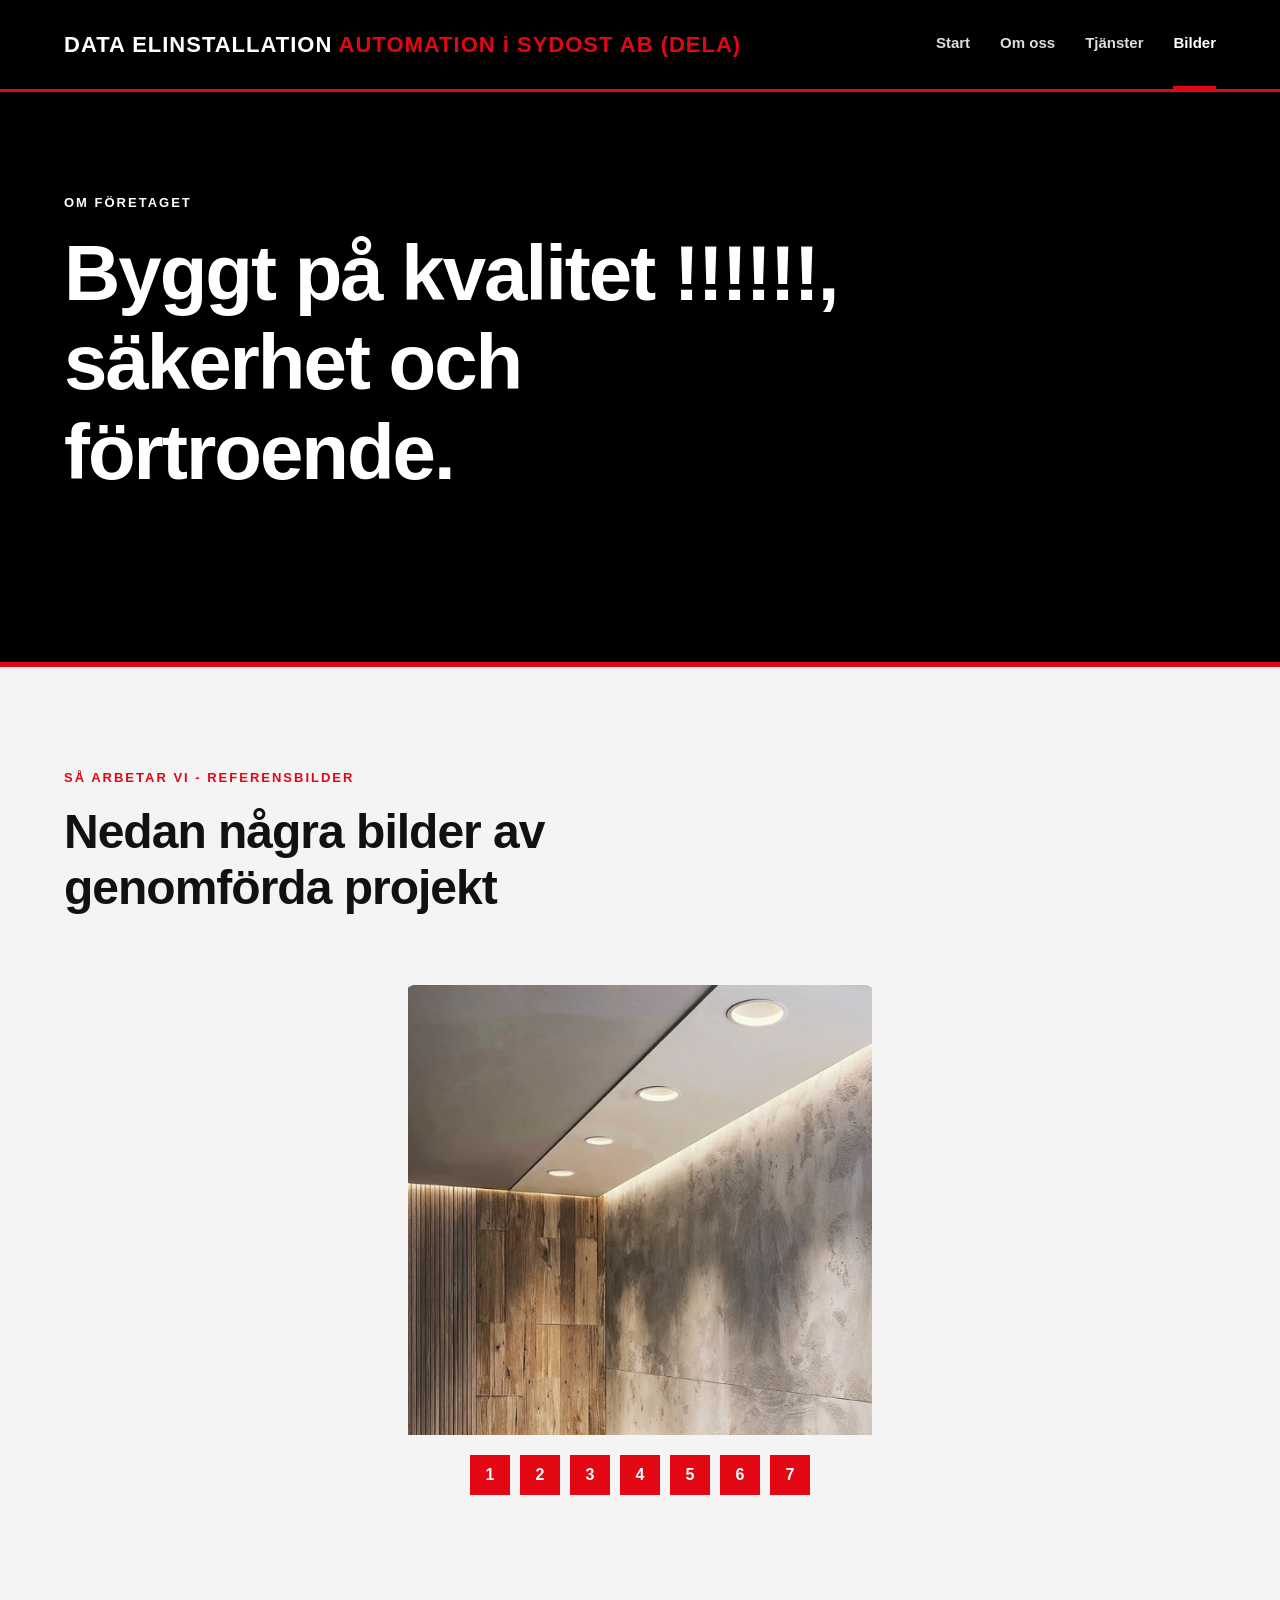
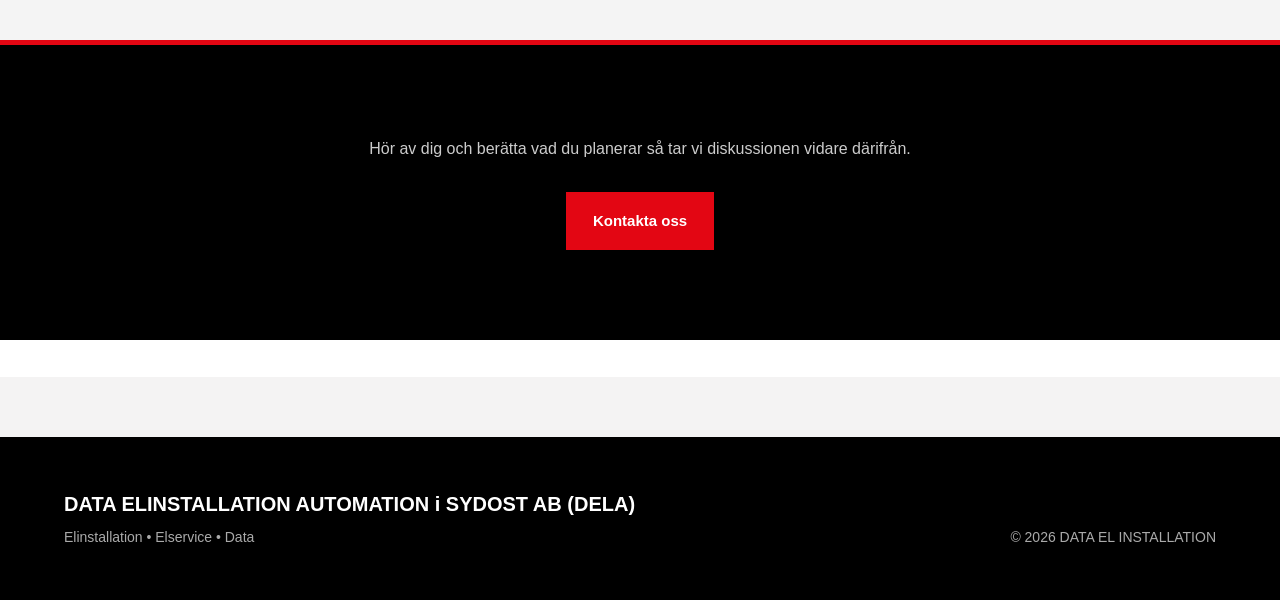
==== commit 6b74ccb3: "ändring border" ====
--- a/bilder.html
+++ b/bilder.html
@@ -15,158 +15,6 @@
 
     <link rel="stylesheet" href="css/style.css">
 
-    <!-- Bildspel och klickknappar -->
-    <style>
-
-        /* =========================================
-           BILDSPEL
-           ========================================= */
-
-        .bildspel-container {
-            width: 100%;
-            text-align: center;
-            padding: 20px 0;
-        }
-
-        /* Bildvisning */
-        #bildvisare {
-            display: block;
-            width: 100%;
-            max-width: 800px;
-            height: 450px;
-            object-fit: contain;
-            margin: 0 auto;
-        }
-
-
-        /* =========================================
-           BILDKNAPPAR
-           ========================================= */
-
-        .quality-navigation {
-            position: relative;
-            display: flex;
-            flex-direction: row;
-            flex-wrap: nowrap;
-
-            justify-content: center;
-            align-items: center;
-
-            gap: 10px;
-
-            margin-top: 20px;
-            margin-bottom: 25px;
-
-            width: 100%;
-        }
-
-        /* Röda fyrkantiga knappar med vita siffror */
-        .quality-navigation .bildknapp {
-            background-color: #e30613;
-            color: #ffffff;
-
-            border: none;
-            border-radius: 0;
-
-            width: 40px;
-            height: 40px;
-            min-width: 40px;
-
-            padding: 0;
-
-            display: flex;
-            align-items: center;
-            justify-content: center;
-
-            font-size: 16px;
-            font-weight: bold;
-
-            cursor: pointer;
-            flex-shrink: 0;
-        }
-
-        /* Mörkare röd vid muspekaren */
-        .quality-navigation .bildknapp:hover {
-            background-color: #b8050f;
-        }
-
-
-        /* =========================================
-           TELEFON – STÅENDE LÄGE
-           ========================================= */
-
-        @media screen and (max-width: 600px) {
-
-            #bildvisare {
-                width: 100%;
-                height: 55vh;
-                max-height: 450px;
-                object-fit: contain;
-            }
-
-            .quality-navigation {
-                position: relative;
-                flex-direction: row;
-                flex-wrap: nowrap;
-
-                justify-content: center;
-                gap: 6px;
-
-                margin-top: 15px;
-                margin-bottom: 20px;
-            }
-
-            .quality-navigation .bildknapp {
-                width: 35px;
-                height: 35px;
-                min-width: 35px;
-
-                font-size: 14px;
-            }
-        }
-
-
-        /* =========================================
-           TELEFON – LIGGANDE LÄGE
-           ========================================= */
-
-        @media screen and (max-width: 900px) and (orientation: landscape) {
-
-            #bildvisare {
-                width: 100%;
-                height: 55vh;
-                max-height: 350px;
-                object-fit: contain;
-            }
-
-            .quality-navigation {
-                position: relative;
-                bottom: auto;
-
-                display: flex;
-                flex-direction: row;
-                flex-wrap: nowrap;
-
-                justify-content: center;
-                align-items: center;
-
-                gap: 8px;
-
-                margin-top: 12px;
-                margin-bottom: 20px;
-            }
-
-            .quality-navigation .bildknapp {
-                width: 32px;
-                height: 32px;
-                min-width: 32px;
-
-                font-size: 14px;
-            }
-        }
-
-    </style>
-
 </head>
 
 
@@ -221,7 +69,7 @@
                 </p>
 
                 <h1>
-                    Byggt på kvalitet, säkerhet och förtroende.
+                    Byggt på kvalitet !!!!!!, säkerhet och förtroende.
                 </h1>
 
             </div>
@@ -240,7 +88,7 @@
                 <div class="section-heading">
 
                     <p class="eyebrow">
-                        SÅ ARBETAR VI – REFERENSBILDER
+                        SÅ ARBETAR VI - REFERENSBILDER
                     </p>
 
                     <h2>
--- a/css/style.css
+++ b/css/style.css
@@ -727,142 +727,162 @@
 
 
 
-/* MANUELLT BILDSPEL */
-
-.quality-slideshow {
+
+
+
+/* =========================================
+   BILDSPEL
+   ========================================= */
+
+.bildspel-container {
     width: 100%;
-    height: 250px;
-    overflow: hidden;
+    text-align: center;
+    padding: 20px 0;
+}
+
+/* Bildvisning */
+
+#bildvisare {
+    display: block;
+    width: 100%;
+    max-width: 800px;
+    height: 450px;
+    object-fit: contain;
+    margin: 0 auto;
+}
+
+
+/* =========================================
+   BILDKNAPPAR
+   ========================================= */
+
+.quality-navigation {
     position: relative;
-}
-
-.quality-slideshow input {
-    display: none;
-}
-
-.quality-slides {
     display: flex;
-    width: 500%;
-    height: 100%;
-    transition: transform 0.4s ease;
-}
-
-.quality-slide {
-    width: 20%;
-    height: 100%;
-}
-
-.quality-slide img {
+    flex-direction: row;
+    flex-wrap: nowrap;
+
+    justify-content: center;
+    align-items: center;
+
+    gap: 10px;
+
+    margin-top: 20px;
+    margin-bottom: 25px;
+
     width: 100%;
-    height: 100%;
-    object-fit: contain;
-}
-
-/* BYT BILD */
-
-#bild1:checked ~ .quality-slides {
-    transform: translateX(0);
-}
-
-#bild2:checked ~ .quality-slides {
-    transform: translateX(-20%);
-}
-
-#bild3:checked ~ .quality-slides {
-    transform: translateX(-40%);
-}
-
-#bild4:checked ~ .quality-slides {
-    transform: translateX(-60%);
-}
-
-#bild5:checked ~ .quality-slides {
-    transform: translateX(-80%);
-}
-
-/* BILDKNAPPAR */
-
+}
 
 /* Röda fyrkantiga knappar med vita siffror */
+
 .quality-navigation .bildknapp {
     background-color: #e30613;
     color: #ffffff;
+
     border: none;
+    border-radius: 0;
+
     width: 40px;
     height: 40px;
+    min-width: 40px;
+
     padding: 0;
+
     display: flex;
     align-items: center;
     justify-content: center;
-    cursor: pointer;
+
     font-size: 16px;
     font-weight: bold;
-    border-radius: 0;
-}
-
-/* Mörkare röd när musen ligger över knappen */
+
+    cursor: pointer;
+    flex-shrink: 0;
+}
+
+/* Mörkare röd vid muspekaren */
+
 .quality-navigation .bildknapp:hover {
     background-color: #b8050f;
 }
 
 
-
-
-
-/* Bildspel */
-.quality-slideshow {
-    width: 100%;
-    height: 250px;
-    position: relative;
-    overflow: hidden;
-}
-
-.quality-slideshow input {
-    display: none;
-}
-
-/* Bildspårets storlek */
-.quality-slides {
-    display: flex;
-    width: 500%;
-    height: 100%;
-    transition: transform 0.4s ease;
-}
-
-/* En bild åt gången */
-.quality-slide {
-    flex: 0 0 20%;
-    width: 20%;
-    height: 100%;
-    overflow: hidden;
-}
-
-/* Alla bilder får samma storlek */
-.quality-slide img {
-    display: block;
-    width: 100%;
-    height: 250px;
-    object-fit: contain;
-}
-
-/* Välj bild */
-#bild1:checked ~ .quality-slides {
-    transform: translateX(0);
-}
-
-#bild2:checked ~ .quality-slides {
-    transform: translateX(-20%);
-}
-
-#bild3:checked ~ .quality-slides {
-    transform: translateX(-40%);
-}
-
-#bild4:checked ~ .quality-slides {
-    transform: translateX(-60%);
-}
-
-#bild5:checked ~ .quality-slides {
-    transform: translateX(-80%);
-}
-
+/* =========================================
+   TELEFON – STÅENDE LÄGE
+   ========================================= */
+
+@media screen and (max-width: 600px) {
+
+    #bildvisare {
+        width: 100%;
+        height: 55vh;
+        max-height: 450px;
+        object-fit: contain;
+    }
+
+    .quality-navigation {
+        position: relative;
+        flex-direction: row;
+        flex-wrap: nowrap;
+
+        justify-content: center;
+        gap: 6px;
+
+        margin-top: 15px;
+        margin-bottom: 20px;
+    }
+
+    .quality-navigation .bildknapp {
+        width: 35px;
+        height: 35px;
+        min-width: 35px;
+
+        font-size: 14px;
+    }
+}
+
+
+/* =========================================
+   TELEFON – LIGGANDE LÄGE
+   ========================================= */
+
+@media screen and (max-width: 900px) and (orientation: landscape) {
+
+    #bildvisare {
+        width: 100%;
+        height: 55vh;
+        max-height: 350px;
+        object-fit: contain;
+    }
+
+    .quality-navigation {
+        position: relative;
+        bottom: auto;
+
+        display: flex;
+        flex-direction: row;
+        flex-wrap: nowrap;
+
+        justify-content: center;
+        align-items: center;
+
+        gap: 8px;
+
+        margin-top: 12px;
+        margin-bottom: 20px;
+    }
+
+    .quality-navigation .bildknapp {
+        width: 32px;
+        height: 32px;
+        min-width: 32px;
+
+        font-size: 14px;
+    }
+}
+
+
+
+
+
+
+
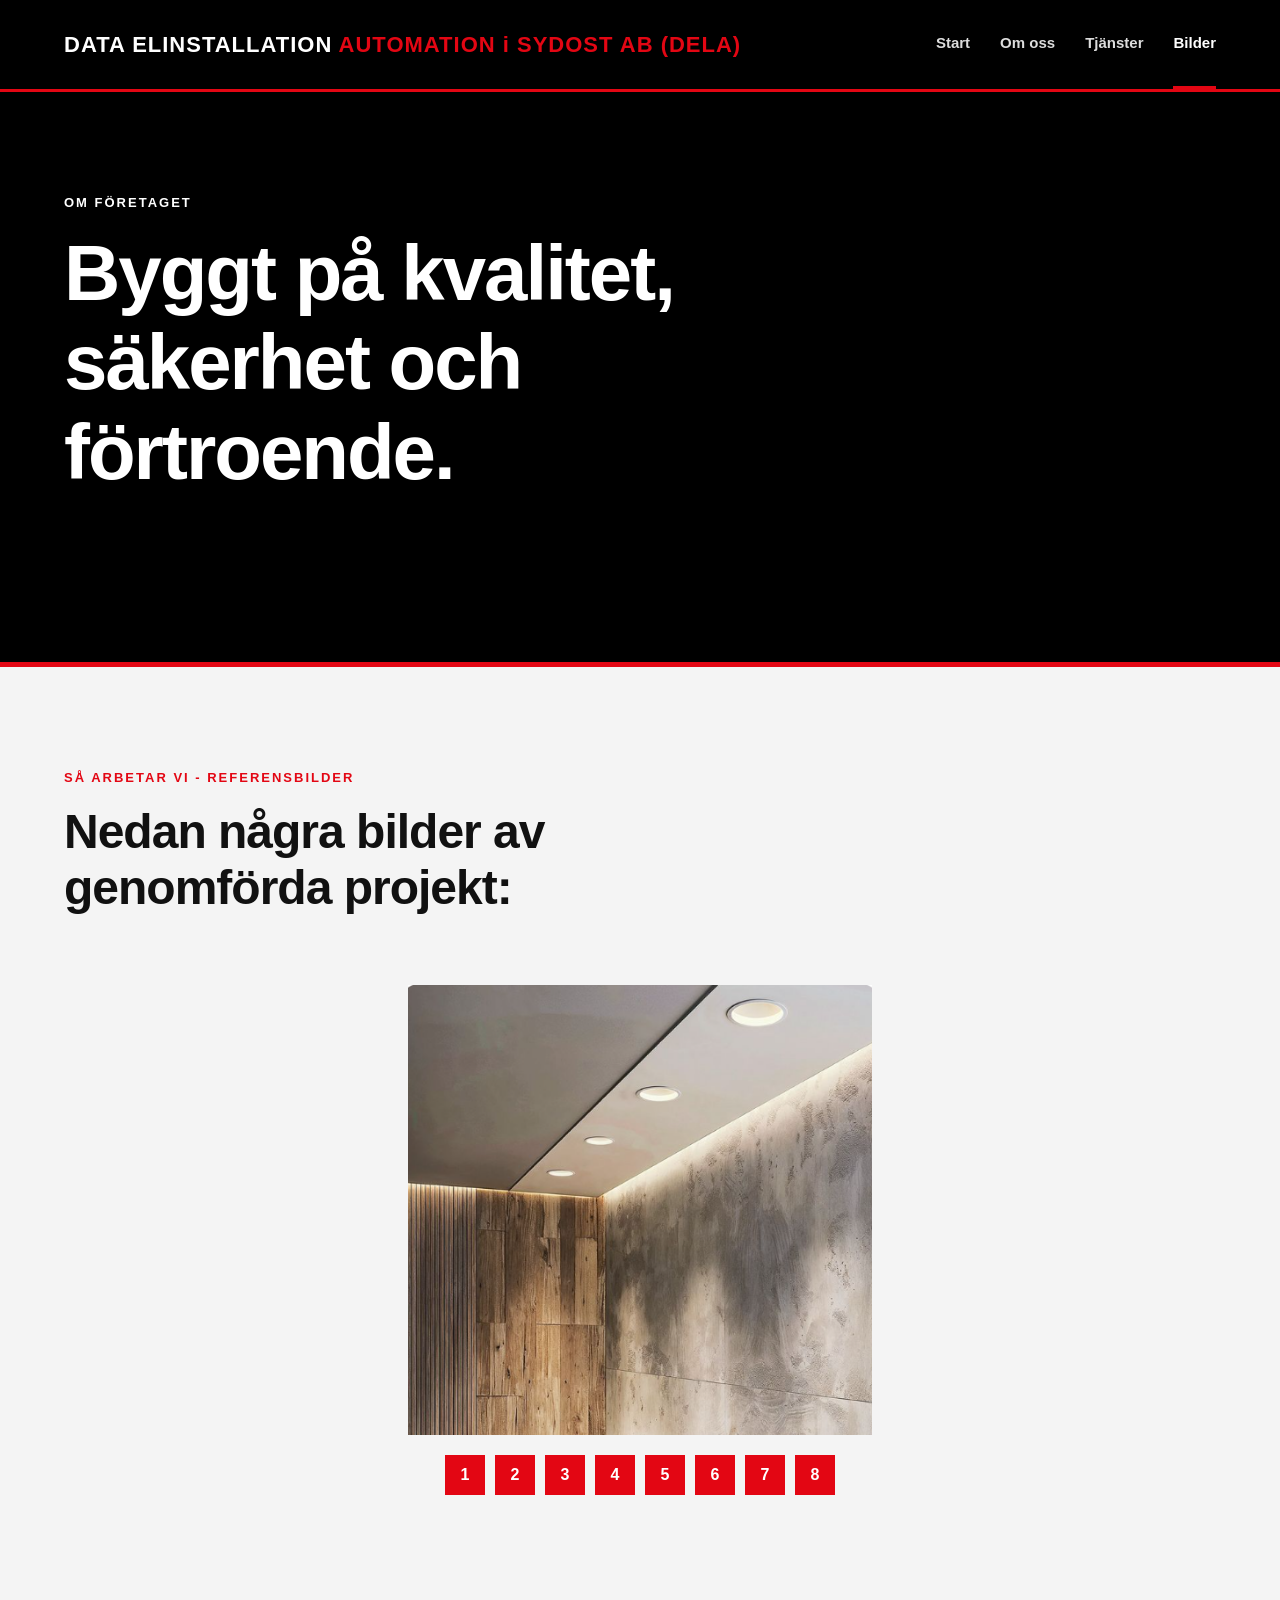
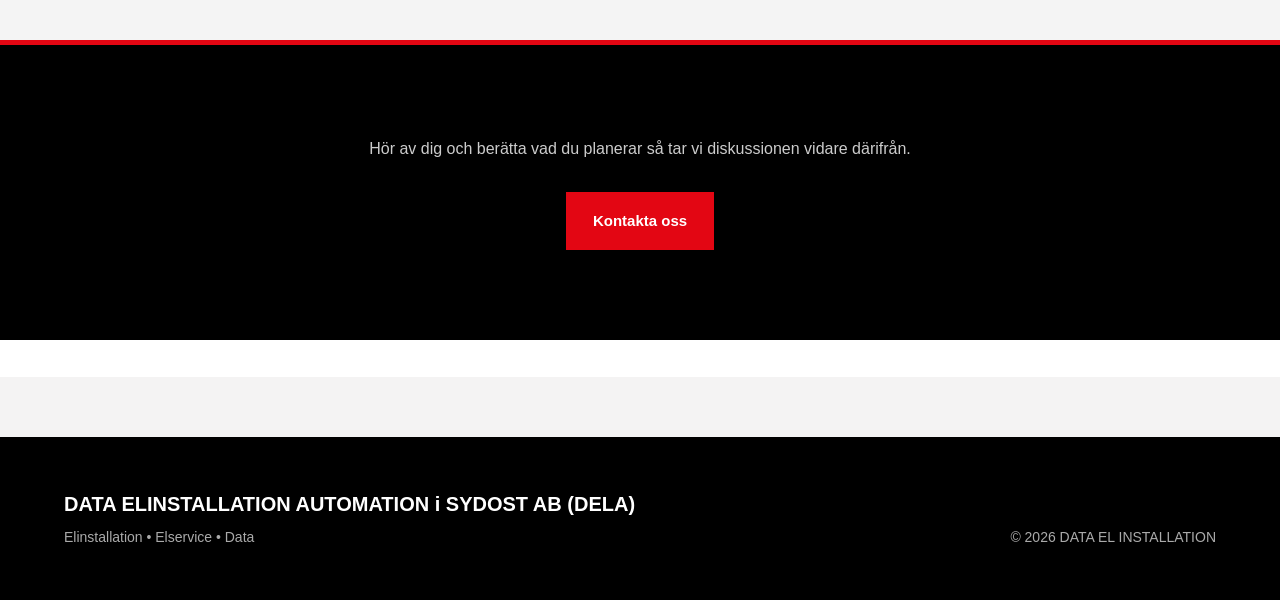
==== commit f677152e: "ändring border" ====
--- a/bilder.html
+++ b/bilder.html
@@ -69,7 +69,7 @@
                 </p>
 
                 <h1>
-                    Byggt på kvalitet !!!!!!, säkerhet och förtroende.
+                    Byggt på kvalitet, säkerhet och förtroende.
                 </h1>
 
             </div>
@@ -92,7 +92,7 @@
                     </p>
 
                     <h2>
-                        Nedan några bilder av genomförda projekt
+                        Nedan några bilder av genomförda projekt:
                     </h2>
 
                 </div>
@@ -127,6 +127,9 @@
 
                         <button class="bildknapp" onclick="visaBild(7)">7</button>
 
+                        <button class="bildknapp" onclick="visaBild(8)">8</button>
+
+
                     </div>
 
                 </div>
@@ -203,6 +206,7 @@
 
             const bilder = [
 
+                 "bilder/DELA.PNG",
                 "bilder/Spot1.PNG",
                 "bilder/Spot2.PNG",
                 "bilder/Spot3.PNG",
